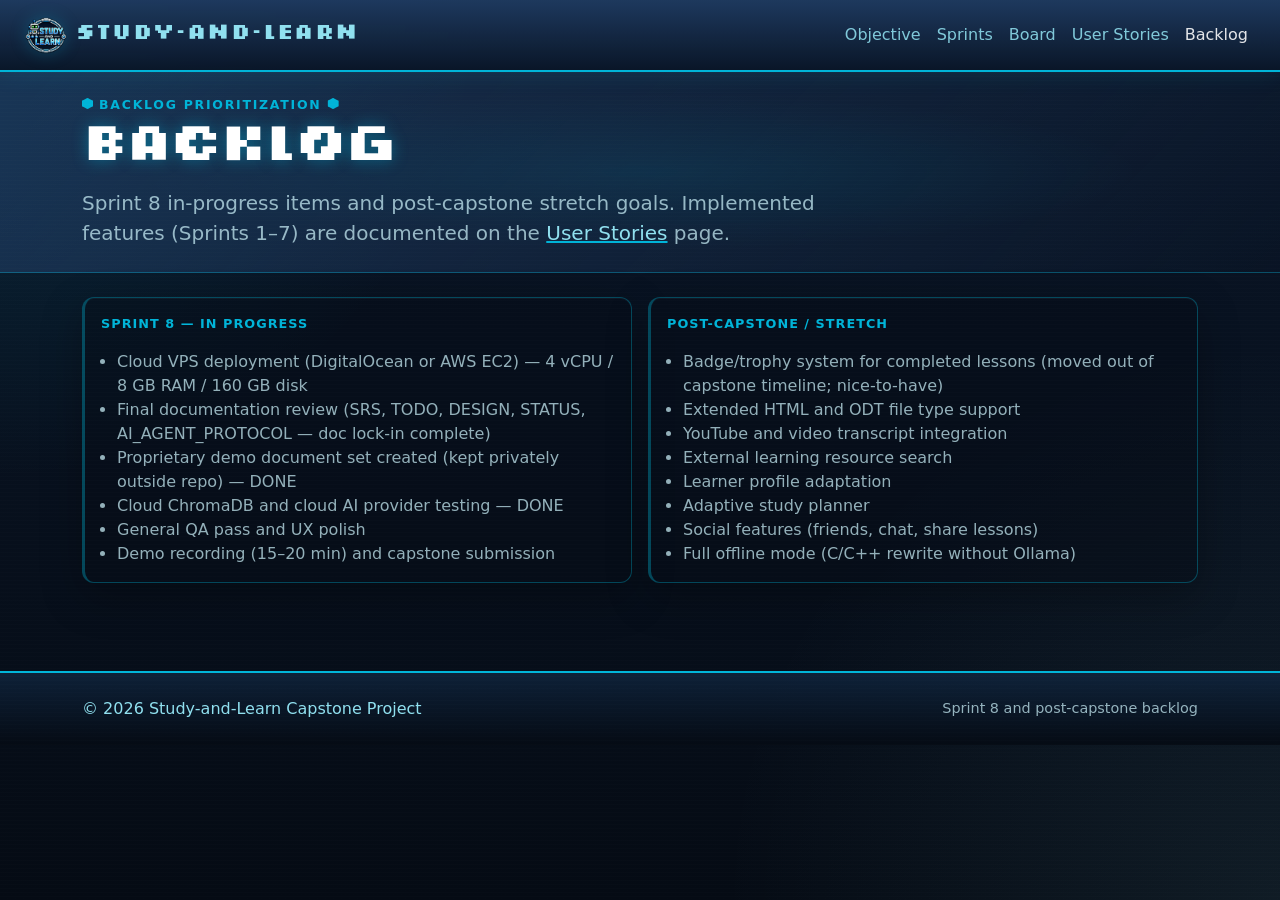
==== backlog.html @ 0b9fda7c "Sprint 8 Update" ====
<!DOCTYPE html>
<html lang="en" data-bs-theme="dark">
<head>
<meta charset="UTF-8" />
<meta name="viewport" content="width=device-width, initial-scale=1.0" />
<meta name="description" content="Backlog prioritization for Study-and-Learn — Sprint 8 in-progress items and post-capstone stretch goals." />
<title>Study-and-Learn // Backlog</title>
<link rel="icon" type="image/png" href="assets/images/favicon.png" />
<link href="https://cdn.jsdelivr.net/npm/bootstrap@5.3.8/dist/css/bootstrap.min.css" rel="stylesheet" />
<link rel="stylesheet" href="assets/css/styles.css" />
</head>
<body>
<div class="scanlines" aria-hidden="true"></div>

<!-- NAVIGATION -->
<nav class="navbar navbar-expand-lg az-navbar sticky-top">
  <div class="container-fluid px-3 px-lg-4">
    <a class="navbar-brand d-flex align-items-center gap-2" href="index.html" aria-label="Project home">
      <img src="assets/images/logo.png" alt="Project logo" class="brand-logo" />
      <span class="brand-title">Study-and-Learn</span>
    </a>
    <button class="navbar-toggler az-toggler" type="button" data-bs-toggle="collapse" data-bs-target="#mainNav" aria-controls="mainNav" aria-expanded="false" aria-label="Toggle navigation">
      <span class="navbar-toggler-icon"></span>
    </button>
    <div class="collapse navbar-collapse" id="mainNav">
      <ul class="navbar-nav ms-auto mb-2 mb-lg-0">
        <li class="nav-item"><a class="nav-link" href="index.html#objective">Objective</a></li>
        <li class="nav-item"><a class="nav-link" href="index.html#sprints">Sprints</a></li>
        <li class="nav-item"><a class="nav-link" href="index.html#board">Board</a></li>
        <li class="nav-item"><a class="nav-link" href="user-stories.html">User Stories</a></li>
        <li class="nav-item"><a class="nav-link active" href="backlog.html">Backlog</a></li>
      </ul>
    </div>
  </div>
</nav>

<!-- HEADER -->
<header class="hero-shell py-4">
  <div class="container">
    <p class="eyebrow mb-2"><span class="hex-accent"></span> BACKLOG PRIORITIZATION <span class="hex-accent"></span></p>
    <h1 class="display-5 hero-title mb-2">Backlog</h1>
    <p class="lead hero-copy mb-0">Sprint 8 in-progress items and post-capstone stretch goals. Implemented features (Sprints 1–7) are documented on the <a href="user-stories.html" class="backlog-link">User Stories</a> page.</p>
  </div>
</header>

<main class="section-pad pt-4">
  <div class="container">
    <div class="row g-3" id="backlogGrid"></div>
  </div>
</main>

<footer class="az-footer py-4 mt-4">
  <div class="container d-flex flex-column flex-md-row justify-content-between gap-2 align-items-center">
    <span>&copy; 2026 Study-and-Learn Capstone Project</span>
    <span class="footer-note">Sprint 8 and post-capstone backlog</span>
  </div>
</footer>

<script src="https://cdn.jsdelivr.net/npm/bootstrap@5.3.8/dist/js/bootstrap.bundle.min.js"></script>
<script src="assets/js/data.js"></script>
<script src="assets/js/backlog.js"></script>
</body>
</html>
---- assets/css/styles.css ----
:root {
  --az-dark: #0a1628;
  --az-darker: #050b14;
  --az-blue: #1e3a5f;
  --az-blue-2: #102742;
  --az-cyan: #00b4d8;
  --az-cyan-light: #90e0ef;
  --az-silver: #caf0f8;
  --az-muted: rgba(202, 240, 248, 0.72);
  --az-border: rgba(0, 180, 216, 0.35);
  --az-glow: rgba(0, 180, 216, 0.25);
  --az-success: #7ee787;
  --az-warning: #ffd166;
  --az-danger: #ff6b6b;
}

@font-face {
  font-family: "Retrograde Bold";
  src: url("../fonts/Retrograde/Retrograde-Bold.otf") format("opentype");
  font-weight: bold;
  font-style: normal;
}

@font-face {
  font-family: "BoldPixels";
  src: url("../fonts/boldpixels/boldspixels.ttf") format("truetype");
  font-weight: normal;
  font-style: normal;
}

* { box-sizing: border-box; }

html { scroll-behavior: smooth; }

body {
  min-height: 100vh;
  background:
    radial-gradient(circle at top left, rgba(0, 180, 216, 0.14), transparent 30rem),
    radial-gradient(circle at bottom right, rgba(144, 224, 239, 0.08), transparent 35rem),
    linear-gradient(180deg, var(--az-dark), var(--az-darker));
  color: var(--az-silver);
  font-family: "Segoe UI", system-ui, -apple-system, BlinkMacSystemFont, sans-serif;
}

.scanlines {
  pointer-events: none;
  position: fixed;
  inset: 0;
  z-index: 999;
  background: repeating-linear-gradient(
    to bottom,
    rgba(255,255,255,0.025),
    rgba(255,255,255,0.025) 1px,
    transparent 1px,
    transparent 4px
  );
  mix-blend-mode: screen;
  opacity: 0.25;
}

.az-navbar {
  background: linear-gradient(180deg, rgba(30, 58, 95, 0.98), rgba(10, 22, 40, 0.94));
  border-bottom: 2px solid var(--az-cyan);
  box-shadow: 0 0 24px rgba(0, 180, 216, 0.14);
  backdrop-filter: blur(10px);
}

.brand-logo { width: 44px; height: 44px; object-fit: contain; filter: drop-shadow(0 0 8px var(--az-glow)); }
.brand-title { color: var(--az-cyan-light); font-weight: 800; letter-spacing: 0.06em; text-transform: uppercase; font-family: "Retrograde Bold", sans-serif; }
.nav-link { color: var(--az-cyan-light); opacity: 0.88; }
.nav-link:hover, .nav-link:focus { color: #fff; text-shadow: 0 0 10px var(--az-cyan); }
.az-toggler { border-color: var(--az-border); }

.hero-shell {
  background:
    linear-gradient(135deg, rgba(30, 58, 95, 0.75), rgba(10, 22, 40, 0.3)),
    radial-gradient(ellipse at center, rgba(0, 180, 216, 0.18), transparent 55%);
  border-bottom: 1px solid var(--az-border);
}

.hero-title {
  color: #fff;
  font-weight: 900;
  letter-spacing: -0.04em;
  text-shadow: 0 0 16px rgba(0, 180, 216, 0.45);
  font-family: "Retrograde Bold", sans-serif;
}

.hero-copy { color: var(--az-muted); max-width: 760px; }
.eyebrow { color: var(--az-cyan); font-weight: 800; letter-spacing: 0.14em; font-size: 0.78rem; text-transform: uppercase; }

.hex-accent {
  display: inline-block;
  width: 11px;
  height: 11px;
  background: var(--az-cyan);
  clip-path: polygon(50% 0%, 100% 25%, 100% 75%, 50% 100%, 0% 75%, 0% 25%);
  box-shadow: 0 0 8px var(--az-cyan);
}

.section-pad { padding: 4rem 0; }
.section-title { color: var(--az-cyan-light); font-weight: 800; letter-spacing: -0.02em; font-family: "BoldPixels", sans-serif; }

.az-panel,
.mascot-card,
.sprint-card,
.scope-card,
.kanban-column {
  background: linear-gradient(135deg, rgba(30, 58, 95, 0.86), rgba(16, 39, 66, 0.72));
  border: 1px solid var(--az-border);
  border-radius: 18px;
  box-shadow: 0 14px 42px rgba(0, 0, 0, 0.28), inset 0 1px 0 rgba(255,255,255,0.04);
}

.az-panel { padding: 1.5rem; }
.mascot-card { max-width: 290px; padding: 1.2rem; }
.mascot-img { width: min(210px, 80%); filter: drop-shadow(0 0 18px rgba(0, 180, 216, 0.45)); }
.mascot-status { color: var(--az-cyan); font-size: 0.85rem; font-weight: 800; letter-spacing: 0.12em; }

.az-chip {
  display: inline-flex;
  align-items: center;
  gap: 0.4rem;
  color: var(--az-silver);
  border: 1px solid var(--az-border);
  background: rgba(0, 180, 216, 0.08);
  border-radius: 999px;
  padding: 0.42rem 0.7rem;
  font-size: 0.85rem;
}

.pipeline-grid {
  display: grid;
  grid-template-columns: repeat(6, minmax(0, 1fr));
  gap: 0.75rem;
}

.pipeline-step {
  min-height: 96px;
  display: grid;
  place-items: center;
  text-align: center;
  border: 1px solid var(--az-border);
  border-radius: 14px;
  color: var(--az-cyan);
  background: rgba(0, 180, 216, 0.06);
  font-size: 1.6rem;
  font-weight: 900;
}

.pipeline-step span { display: block; color: var(--az-silver); font-size: 0.78rem; font-weight: 700; margin-top: 0.35rem; }

.sprint-card { height: 100%; padding: 1.25rem; position: relative; overflow: hidden; }
.sprint-card::after { content: ""; position: absolute; inset: auto -20px -40px auto; width: 110px; height: 110px; border: 1px solid var(--az-border); border-radius: 50%; opacity: 0.28; }
.sprint-kicker { color: var(--az-cyan); font-size: 0.75rem; letter-spacing: 0.12em; font-weight: 800; text-transform: uppercase; }
.sprint-title { color: #fff; font-weight: 800; }
.sprint-goal { color: var(--az-muted); }

.board-meta { color: var(--az-muted); font-size: 0.92rem; }
.snapshot-select {
  background: rgba(30, 58, 95, 0.8);
  border: 1px solid var(--az-border);
  color: var(--az-cyan-light);
  font-size: 0.85rem;
  padding: 0.25rem 0.5rem;
  border-radius: 6px;
  cursor: pointer;
}
.snapshot-select:focus {
  border-color: var(--az-cyan);
  outline: none;
  box-shadow: 0 0 8px var(--az-glow);
}
.kanban-board { display: flex; flex-wrap: nowrap; overflow-x: auto; gap: 1rem; padding-bottom: 1rem; }
.kanban-column { min-width: 280px; max-width: 320px; flex-shrink: 0; padding: 1rem; min-height: 420px; }

.column-scroll { max-height: 60vh; overflow-y: auto; padding-right: 4px; }
.column-scroll::-webkit-scrollbar { width: 4px; }
.column-scroll::-webkit-scrollbar-thumb { background: var(--az-border); border-radius: 4px; }
.kanban-header { display: flex; justify-content: space-between; align-items: center; margin-bottom: 0.8rem; }
.kanban-title { color: var(--az-cyan-light); font-weight: 900; letter-spacing: 0.02em; margin: 0; }
.task-count { color: var(--az-cyan); font-weight: 800; }



.scope-card { padding: 1rem; height: 100%; }
.scope-level { color: var(--az-cyan); font-weight: 900; letter-spacing: 0.08em; text-transform: uppercase; font-size: 0.8rem; }
.scope-card ul { margin-bottom: 0; color: var(--az-muted); }


.az-footer {
  color: var(--az-cyan-light);
  background: linear-gradient(180deg, rgba(16,39,66,0.75), rgba(5,11,20,0.98));
  border-top: 2px solid var(--az-cyan);
}
.footer-note { color: var(--az-muted); font-size: 0.9rem; }

@media (max-width: 992px) {
  .pipeline-grid { grid-template-columns: repeat(3, minmax(0, 1fr)); }
}

@media (max-width: 576px) {
  .pipeline-grid { grid-template-columns: repeat(2, minmax(0, 1fr)); }
  .hero-title { font-size: 2.5rem; }
  .section-pad { padding: 3rem 0; }
}

/* ===== TASK BOARD STYLES ===== */
.story-card {
  background: rgba(5, 11, 20, 0.6);
  border: 1px solid var(--az-border);
  border-radius: 12px;
  padding: 1rem;
  margin-bottom: 0.75rem;
  border-left: 4px solid var(--az-cyan);
}
.story-card.done { border-left-color: var(--az-success); }
.story-card.in-progress { border-left-color: var(--az-warning); }
.story-card.ready { border-left-color: var(--az-cyan-light); }
.story-card.backlog { border-left-color: var(--az-border); }

.story-header {
  display: flex;
  align-items: center;
  gap: 0.5rem;
  margin-bottom: 0.75rem;
  padding-bottom: 0.5rem;
  border-bottom: 1px dashed var(--az-border);
  cursor: pointer;
}
.story-header::after {
  content: "▼";
  margin-left: auto;
  font-size: 0.7rem;
  transition: transform 0.2s;
  color: var(--az-cyan);
}
.story-card.expanded .story-header::after {
  transform: rotate(180deg);
}
.story-id {
  background: var(--az-cyan);
  color: var(--az-dark);
  font-weight: 900;
  font-size: 0.7rem;
  padding: 0.2rem 0.5rem;
  border-radius: 4px;
  letter-spacing: 0.05em;
}
.story-title {
  color: var(--az-silver);
  font-weight: 700;
  font-size: 0.95rem;
  margin: 0;
  line-height: 1.3;
}
.story-tasks {
  max-height: 0;
  overflow: hidden;
  transition: max-height 0.25s ease;
}
.story-card.expanded .story-tasks {
  max-height: 800px;
  display: flex;
  flex-direction: column;
  gap: 0.5rem;
}

.task-card {
  display: flex;
  align-items: flex-start;
  gap: 0.5rem;
  padding: 0.6rem;
  background: rgba(30, 58, 95, 0.4);
  border-radius: 8px;
  border-left: 3px solid var(--az-cyan);
  cursor: pointer;
  transition: all 0.2s ease;
}
.task-card:hover {
  background: rgba(30, 58, 95, 0.6);
  transform: translateX(2px);
}
.task-card.completed {
  border-left-color: var(--az-success);
  opacity: 0.85;
}
.task-card.completed .task-desc {
  text-decoration: line-through;
  color: var(--az-muted);
}
.task-card:focus {
  outline: 2px solid var(--az-cyan);
  outline-offset: 2px;
}

.task-check {
  font-size: 1.1rem;
  flex-shrink: 0;
  margin-top: 0.1rem;
}
.task-content {
  flex: 1;
  min-width: 0;
}
.task-desc {
  color: var(--az-silver);
  font-size: 0.9rem;
  margin-bottom: 0.3rem;
  line-height: 1.3;
}
.task-tags {
  display: flex;
  flex-wrap: wrap;
  gap: 0.3rem;
}
.task-tag {
  font-size: 0.7rem;
  color: var(--az-cyan-light);
  border: 1px solid rgba(0,180,216,0.3);
  border-radius: 999px;
  padding: 0.15rem 0.4rem;
  background: rgba(0, 180, 216, 0.08);
}

/* Kanban Columns */
.kanban-column {
  min-width: 280px;
  max-width: 320px;
  flex-shrink: 0;
  padding: 1rem;
  min-height: 420px;
  background: rgba(5, 11, 20, 0.3);
  border-radius: 12px;
}
.kanban-header {
  display: flex;
  justify-content: space-between;
  align-items: center;
  margin-bottom: 1rem;
  padding-bottom: 0.5rem;
  border-bottom: 1px dashed var(--az-border);
}

/* Sprint status indicators */
.sprint-card.done { border-left: 4px solid var(--az-success); }
.sprint-card.in-progress { border-left: 4px solid var(--az-warning); }
.sprint-card.ready { border-left: 4px solid var(--az-cyan); }
.sprint-card.next { border-left: 4px solid var(--az-cyan-light); }
.sprint-card.planning { border-left: 4px solid var(--az-muted); }
.sprint-card.backlog { border-left: 4px solid var(--az-border); }

/* Scope Ladder (used by backlog.html) */
.scope-card {
  padding: 1rem;
  height: 100%;
  background: rgba(5, 11, 20, 0.4);
  border: 1px solid var(--az-border);
  border-radius: 12px;
}
.scope-level {
  color: var(--az-cyan);
  font-weight: 900;
  letter-spacing: 0.08em;
  text-transform: uppercase;
  font-size: 0.8rem;
}
.scope-card ul {
  margin-bottom: 0;
  color: var(--az-muted);
  padding-left: 1.2rem;
}

/* ===== USER STORIES PAGE ===== */
.sprint-row {
  border-bottom: 1px solid rgba(0, 180, 216, 0.12);
  padding-bottom: 2rem;
}
.sprint-row:last-child { border-bottom: none; }

.sprint-row-header {
  padding-left: 0.5rem;
  border-left: 3px solid var(--az-cyan);
}
.sprint-row-badge {
  display: inline-flex;
  align-items: center;
  font-weight: 900;
  font-size: 0.85rem;
  letter-spacing: 0.05em;
  text-transform: uppercase;
  padding: 0.3rem 0.8rem;
  border-radius: 6px;
  background: rgba(0, 180, 216, 0.15);
  border: 1px solid var(--az-border);
  color: var(--az-cyan-light);
}
.sprint-row-badge.done { border-left: 3px solid var(--az-success); }
.sprint-row-badge.in-progress { border-left: 3px solid var(--az-warning); }
.sprint-row-badge.backlog { border-left: 3px solid var(--az-border); }

.sprint-row-status {
  font-size: 0.78rem;
  font-weight: 800;
  text-transform: uppercase;
  letter-spacing: 0.06em;
}
.sprint-row-status.done { color: var(--az-success); border-color: var(--az-success); }
.sprint-row-status.in-progress { color: var(--az-warning); border-color: var(--az-warning); }
.sprint-row-status.backlog { color: var(--az-muted); }

.sprint-row-goal {
  color: var(--az-muted);
  font-size: 0.9rem;
  font-style: italic;
}

/* User story cards (grid) */
.us-card {
  background: linear-gradient(135deg, rgba(30, 58, 95, 0.72), rgba(16, 39, 66, 0.6));
  border: 1px solid var(--az-border);
  border-radius: 14px;
  padding: 1.1rem;
  height: 100%;
  display: flex;
  flex-direction: column;
  border-top: 3px solid var(--az-cyan);
  transition: transform 0.15s ease, box-shadow 0.15s ease;
}
.us-card:hover {
  transform: translateY(-2px);
  box-shadow: 0 10px 30px rgba(0, 0, 0, 0.35), 0 0 16px var(--az-glow);
}
.us-card.done { border-top-color: var(--az-success); }
.us-card.in-progress { border-top-color: var(--az-warning); }
.us-card.backlog { border-top-color: var(--az-border); opacity: 0.88; }

.us-card-header {
  display: flex;
  justify-content: space-between;
  align-items: center;
  margin-bottom: 0.7rem;
}

.us-status-badge {
  display: inline-flex;
  align-items: center;
  gap: 0.3rem;
  font-size: 0.72rem;
  font-weight: 800;
  text-transform: uppercase;
  letter-spacing: 0.04em;
  padding: 0.2rem 0.5rem;
  border-radius: 4px;
  border: 1px solid var(--az-border);
}
.us-status-badge.done { color: var(--az-success); border-color: var(--az-success); background: rgba(126, 231, 135, 0.08); }
.us-status-badge.in-progress { color: var(--az-warning); border-color: var(--az-warning); background: rgba(255, 209, 102, 0.08); }
.us-status-badge.backlog { color: var(--az-muted); border-color: var(--az-border); }

.status-icon { font-size: 0.85rem; }

.us-card-title {
  color: var(--az-silver);
  font-size: 0.95rem;
  font-weight: 700;
  line-height: 1.35;
  margin: 0 0 0.8rem 0;
}

.us-card-tasks {
  display: flex;
  flex-direction: column;
  gap: 0.4rem;
  margin-top: auto;
}

.us-card-tasks .task-card {
  padding: 0.45rem;
  margin-bottom: 0;
}
.us-card-tasks .task-desc {
  font-size: 0.85rem;
}

/* Status dots (legend) */
.status-dot {
  display: inline-block;
  width: 10px;
  height: 10px;
  border-radius: 50%;
  margin-right: 0.3rem;
}
.status-dot.status-done { background: var(--az-success); box-shadow: 0 0 6px var(--az-success); }
.status-dot.status-in-progress { background: var(--az-warning); box-shadow: 0 0 6px var(--az-warning); }
.status-dot.status-backlog { background: var(--az-muted); }

/* Backlog page link */
.backlog-link {
  color: var(--az-cyan-light);
  text-decoration: underline;
  text-decoration-color: var(--az-cyan);
}
.backlog-link:hover { color: #fff; text-shadow: 0 0 8px var(--az-cyan); }

/* Backlog page cards */
.backlog-card {
  border-left: 3px solid var(--az-cyan);
}
.backlog-card:first-child { border-left-color: var(--az-warning); }
.backlog-card:last-child { border-left-color: var(--az-border); }
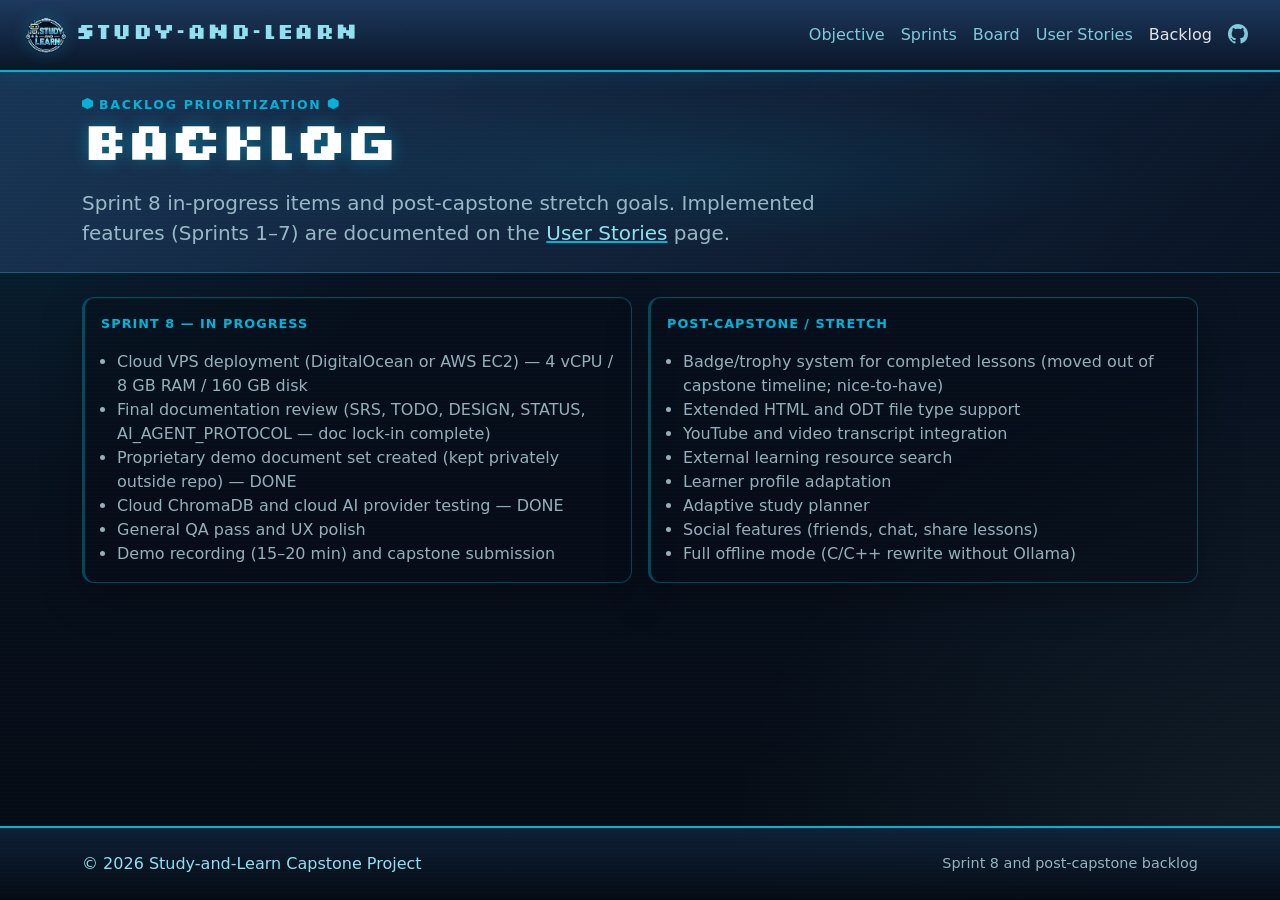
==== commit bc388c26: "Task board update" ====
--- a/backlog.html
+++ b/backlog.html
@@ -29,6 +29,11 @@
         <li class="nav-item"><a class="nav-link" href="index.html#board">Board</a></li>
         <li class="nav-item"><a class="nav-link" href="user-stories.html">User Stories</a></li>
         <li class="nav-item"><a class="nav-link active" href="backlog.html">Backlog</a></li>
+        <li class="nav-item"><a class="nav-link" href="https://github.com/stephen-cpe/study-and-learn" target="_blank" rel="noopener noreferrer" aria-label="GitHub repository">
+          <svg xmlns="http://www.w3.org/2000/svg" width="20" height="20" fill="currentColor" viewBox="0 0 16 16" style="vertical-align: text-bottom;">
+            <path d="M8 0C3.58 0 0 3.58 0 8c0 3.54 2.29 6.53 5.47 7.59.4.07.55-.17.55-.38 0-.19-.01-.82-.01-1.49-2.01.37-2.53-.49-2.69-.94-.09-.23-.48-.94-.82-1.13-.28-.15-.68-.52-.01-.53.63-.01 1.08.58 1.23.82.72 1.21 1.87.87 2.33.66.07-.52.28-.87.51-1.07-1.78-.2-3.64-.89-3.64-3.95 0-.87.31-1.59.82-2.15-.08-.2-.36-1.02.08-2.12 0 0 .67-.21 2.2.82.64-.18 1.32-.27 2-.27.68 0 1.36.09 2 .27 1.53-1.04 2.2-.82 2.2-.82.44 1.1.16 1.92.08 2.12.51.56.82 1.27.82 2.15 0 3.07-1.87 3.75-3.65 3.95.29.25.54.73.54 1.48 0 1.07-.01 1.93-.01 2.2 0 .21.15.46.55.38A8.013 8.013 0 0016 8c0-4.42-3.58-8-8-8z"/>
+          </svg>
+        </a></li>
       </ul>
     </div>
   </div>
--- a/assets/css/styles.css
+++ b/assets/css/styles.css
@@ -34,12 +34,18 @@
 
 body {
   min-height: 100vh;
+  display: flex;
+  flex-direction: column;
   background:
     radial-gradient(circle at top left, rgba(0, 180, 216, 0.14), transparent 30rem),
     radial-gradient(circle at bottom right, rgba(144, 224, 239, 0.08), transparent 35rem),
     linear-gradient(180deg, var(--az-dark), var(--az-darker));
   color: var(--az-silver);
   font-family: "Segoe UI", system-ui, -apple-system, BlinkMacSystemFont, sans-serif;
+}
+
+main {
+  flex: 1;
 }
 
 .scanlines {
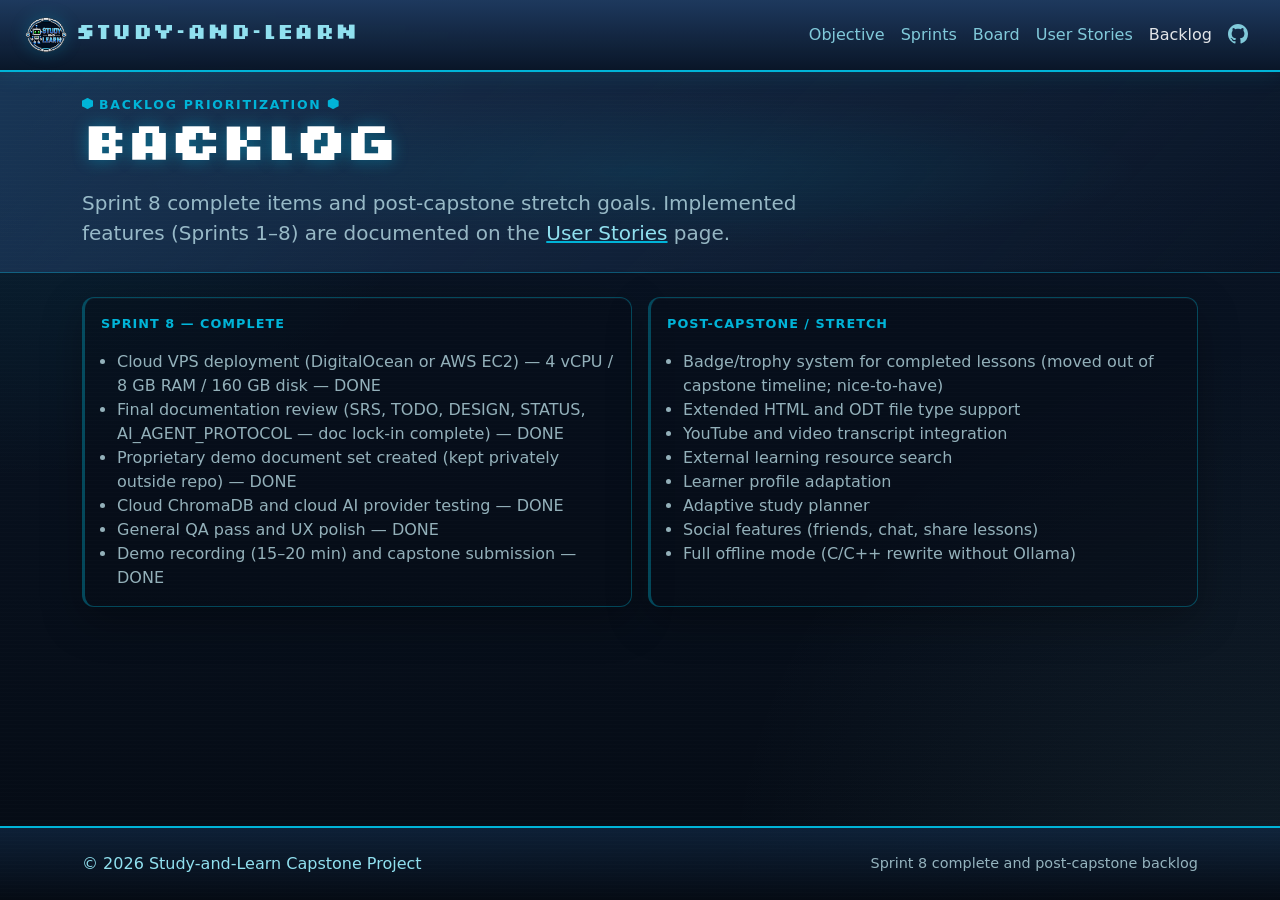
==== commit de7e678f: "Preparation for submission" ====
--- a/backlog.html
+++ b/backlog.html
@@ -3,7 +3,7 @@
 <head>
 <meta charset="UTF-8" />
 <meta name="viewport" content="width=device-width, initial-scale=1.0" />
-<meta name="description" content="Backlog prioritization for Study-and-Learn — Sprint 8 in-progress items and post-capstone stretch goals." />
+<meta name="description" content="Backlog prioritization for Study-and-Learn — Sprint 8 complete items and post-capstone stretch goals." />
 <title>Study-and-Learn // Backlog</title>
 <link rel="icon" type="image/png" href="assets/images/favicon.png" />
 <link href="https://cdn.jsdelivr.net/npm/bootstrap@5.3.8/dist/css/bootstrap.min.css" rel="stylesheet" />
@@ -44,7 +44,7 @@
   <div class="container">
     <p class="eyebrow mb-2"><span class="hex-accent"></span> BACKLOG PRIORITIZATION <span class="hex-accent"></span></p>
     <h1 class="display-5 hero-title mb-2">Backlog</h1>
-    <p class="lead hero-copy mb-0">Sprint 8 in-progress items and post-capstone stretch goals. Implemented features (Sprints 1–7) are documented on the <a href="user-stories.html" class="backlog-link">User Stories</a> page.</p>
+    <p class="lead hero-copy mb-0">Sprint 8 complete items and post-capstone stretch goals. Implemented features (Sprints 1–8) are documented on the <a href="user-stories.html" class="backlog-link">User Stories</a> page.</p>
   </div>
 </header>
 
@@ -57,7 +57,7 @@
 <footer class="az-footer py-4 mt-4">
   <div class="container d-flex flex-column flex-md-row justify-content-between gap-2 align-items-center">
     <span>&copy; 2026 Study-and-Learn Capstone Project</span>
-    <span class="footer-note">Sprint 8 and post-capstone backlog</span>
+    <span class="footer-note">Sprint 8 complete and post-capstone backlog</span>
   </div>
 </footer>
 
--- a/assets/css/styles.css
+++ b/assets/css/styles.css
@@ -137,7 +137,7 @@
 
 .pipeline-grid {
   display: grid;
-  grid-template-columns: repeat(6, minmax(0, 1fr));
+  grid-template-columns: repeat(3, minmax(0, 1fr));
   gap: 0.75rem;
 }
 
